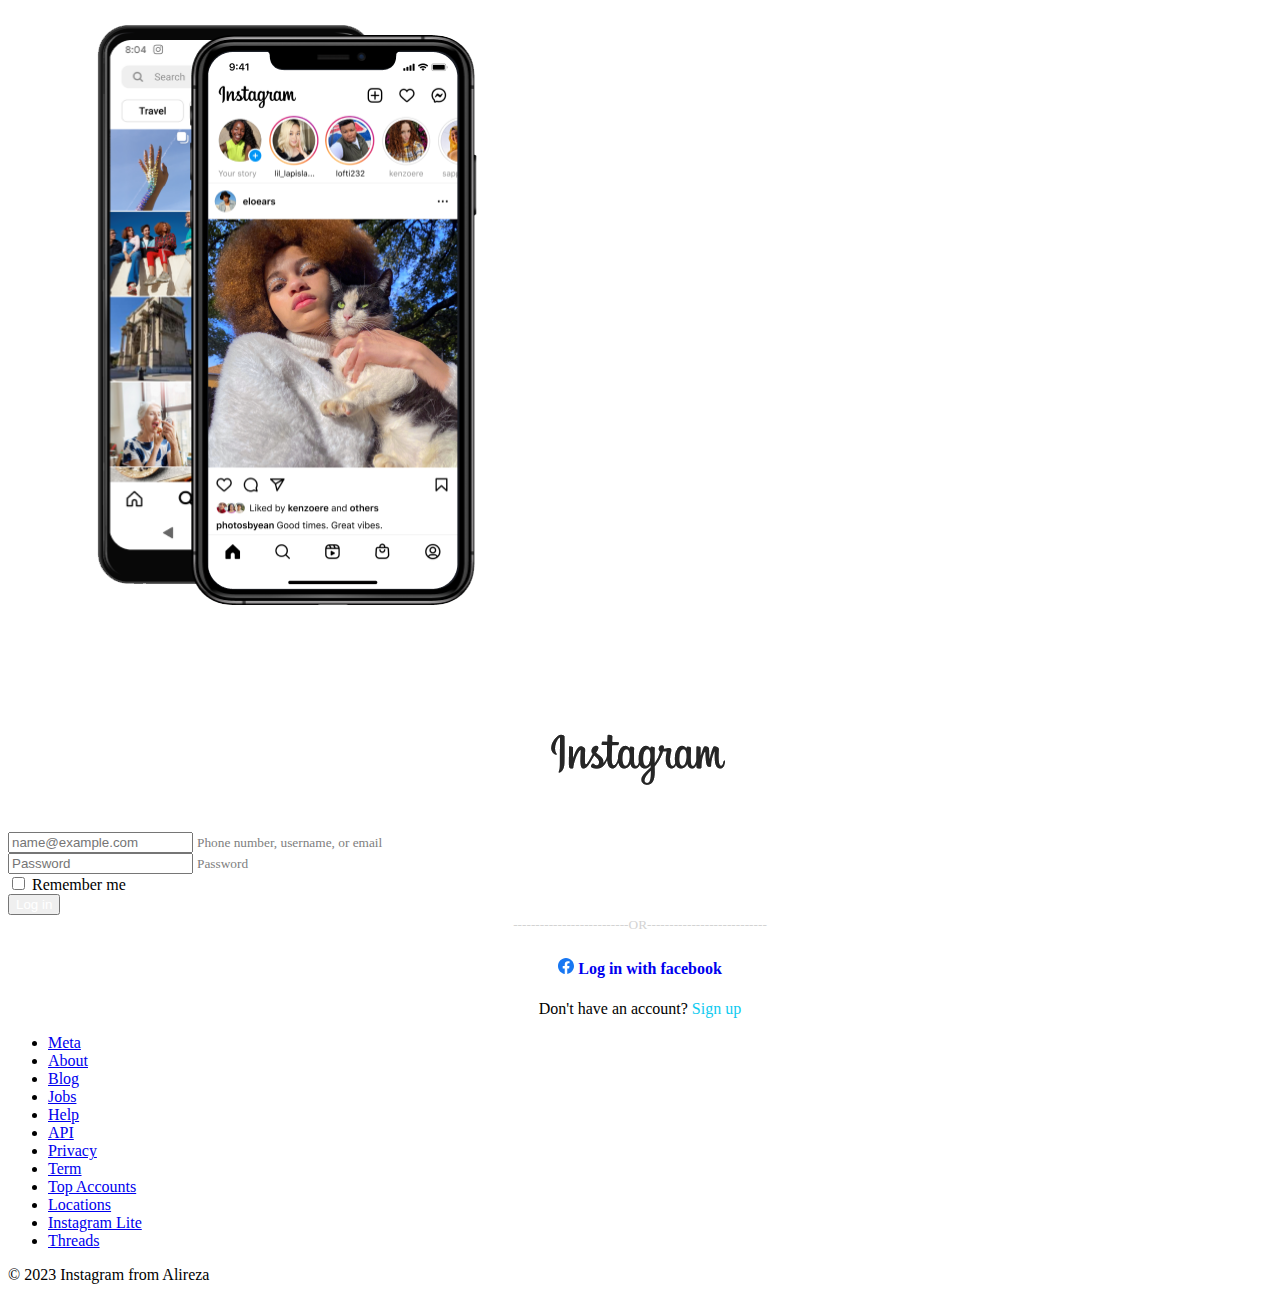
==== index.html @ 3467f6ea "Add files via upload" ====
<!DOCTYPE html>
<html lang="en">
    <head>
        <meta charset="UTF-8">
        <title>Instagram</title>
        <link href="https://cdn.jsdelivr.net/npm/bootstrap@5.3.1/dist/css/bootstrap.min.css" rel="stylesheet" integrity="sha384-4bw+/aepP/YC94hEpVNVgiZdgIC5+VKNBQNGCHeKRQN+PtmoHDEXuppvnDJzQIu9" crossorigin="anonymous">
        <link href="./css/style.css" rel="stylesheet" />
    </head>
    <body>
        <div class="container col-xl-10 col-xxl-8 px-4">
            <div class="row align-items-center g-lg-5 py-3">
                <div class="col-lg-6 text-center text-lg-start" id="instagram-app-image-div">
                    <img src="./assets/images/instagram-app-image.png" alt="instagram-app-image" />
                </div>
                <div class="col-md-10 mx-auto col-lg-6" id="form-div">
                    <form class="p-3 p-md-5 border rounded-3 mb-3 bg-body">
                        <div style="display: flex; justify-content: center;" class="mb-3">
                            <h1><a href="./index.html"><img src="./assets/images/instagram-logo.png" alt="instagram-logo" /></a></h1>
                        </div>
                        <div class="form-floating mb-3">
                            <input type="email" class="form-control" id="floatingInput" placeholder="name@example.com">
                            <label for="floatingInput" style="font-size: smaller; color: grey;">Phone number, username, or email</label>
                        </div>
                        <div class="form-floating mb-3">
                            <input type="password" class="form-control" id="floatingPassword" placeholder="Password">
                            <label for="floatingPassword" style="font-size: smaller; color: grey;">Password</label>
                        </div>
                        <div class="checkbox mb-3">
                            <label>
                            <input type="checkbox" value="remember-me"> Remember me</label>
                        </div>
                        <button class="w-100 btn btn-lg btn-info mb-2" style="color: white;" type="submit">Log in</button>
                        <div style="text-align: center;">
                            <div class="mb-3">
                                <small class="text-body-secondary" draggable="true" style="color: lightgray;">--------------------------OR---------------------------</small>
                            </div>
                            <div>
                                <h2><a href="https://www.facebook.com/" style="font-size: 1rem; text-decoration: none;"><img src="./assets/svg/facebook-icon.svg" alt="facebook-icon" /> Log in with facebook</a></h2>
                            </div>
                        </div>
                    </form>
                    <form class="p-1 border rounded-3 bg-body">
                        <div class="mt-3" style="text-align: center;">
                            <p>Don't have an account? <a href="./html/sign-up.html" style="color: #0dcaf0; text-decoration: none;">Sign up</a></p>
                        </div>
                    </form>
                </div>
            </div>
        </div>
        <div class="container">
            <footer>
              <ul class="nav justify-content-center pb-3">
                <li class="nav-item"><a href="https://about.meta.com/" class="nav-link px-2 text-body-secondary">Meta</a></li>
                <li class="nav-item"><a href="https://about.instagram.com/" class="nav-link px-2 text-body-secondary">About</a></li>
                <li class="nav-item"><a href="https://about.instagram.com/blog/" class="nav-link px-2 text-body-secondary">Blog</a></li>
                <li class="nav-item"><a href="https://www.instagram.com/about/jobs/" class="nav-link px-2 text-body-secondary">Jobs</a></li>
                <li class="nav-item"><a href="https://help.instagram.com/" class="nav-link px-2 text-body-secondary">Help</a></li>
                <li class="nav-item"><a href="https://developers.facebook.com/docs/instagram" class="nav-link px-2 text-body-secondary">API</a></li>
                <li class="nav-item"><a href="https://www.instagram.com/legal/privacy/" class="nav-link px-2 text-body-secondary">Privacy</a></li>
                <li class="nav-item"><a href="https://www.instagram.com/legal/terms/" class="nav-link px-2 text-body-secondary">Term</a></li>
                <li class="nav-item"><a href="https://www.instagram.com/directory/profiles/" class="nav-link px-2 text-body-secondary">Top Accounts</a></li>
                <li class="nav-item"><a href="https://www.instagram.com/explore/locations/" class="nav-link px-2 text-body-secondary">Locations</a></li>
                <li class="nav-item"><a href="https://www.instagram.com/web/lite/" class="nav-link px-2 text-body-secondary">Instagram Lite</a></li>
                <li class="nav-item"><a href="https://www.threads.net/" class="nav-link px-2 text-body-secondary">Threads</a></li>
              </ul>
              <p class="text-center text-body-secondary">© 2023 Instagram from Alireza</p>
            </footer>
        </div>
    </body>
    <script src="https://cdn.jsdelivr.net/npm/bootstrap@5.3.1/dist/js/bootstrap.bundle.min.js" integrity="sha384-HwwvtgBNo3bZJJLYd8oVXjrBZt8cqVSpeBNS5n7C8IVInixGAoxmnlMuBnhbgrkm" crossorigin="anonymous"></script>
</html>
---- css/style.css ----
#instagram-app-image-div {
    padding-left: 70px;
}
#form-div {
    margin-top: 70px !important;
}
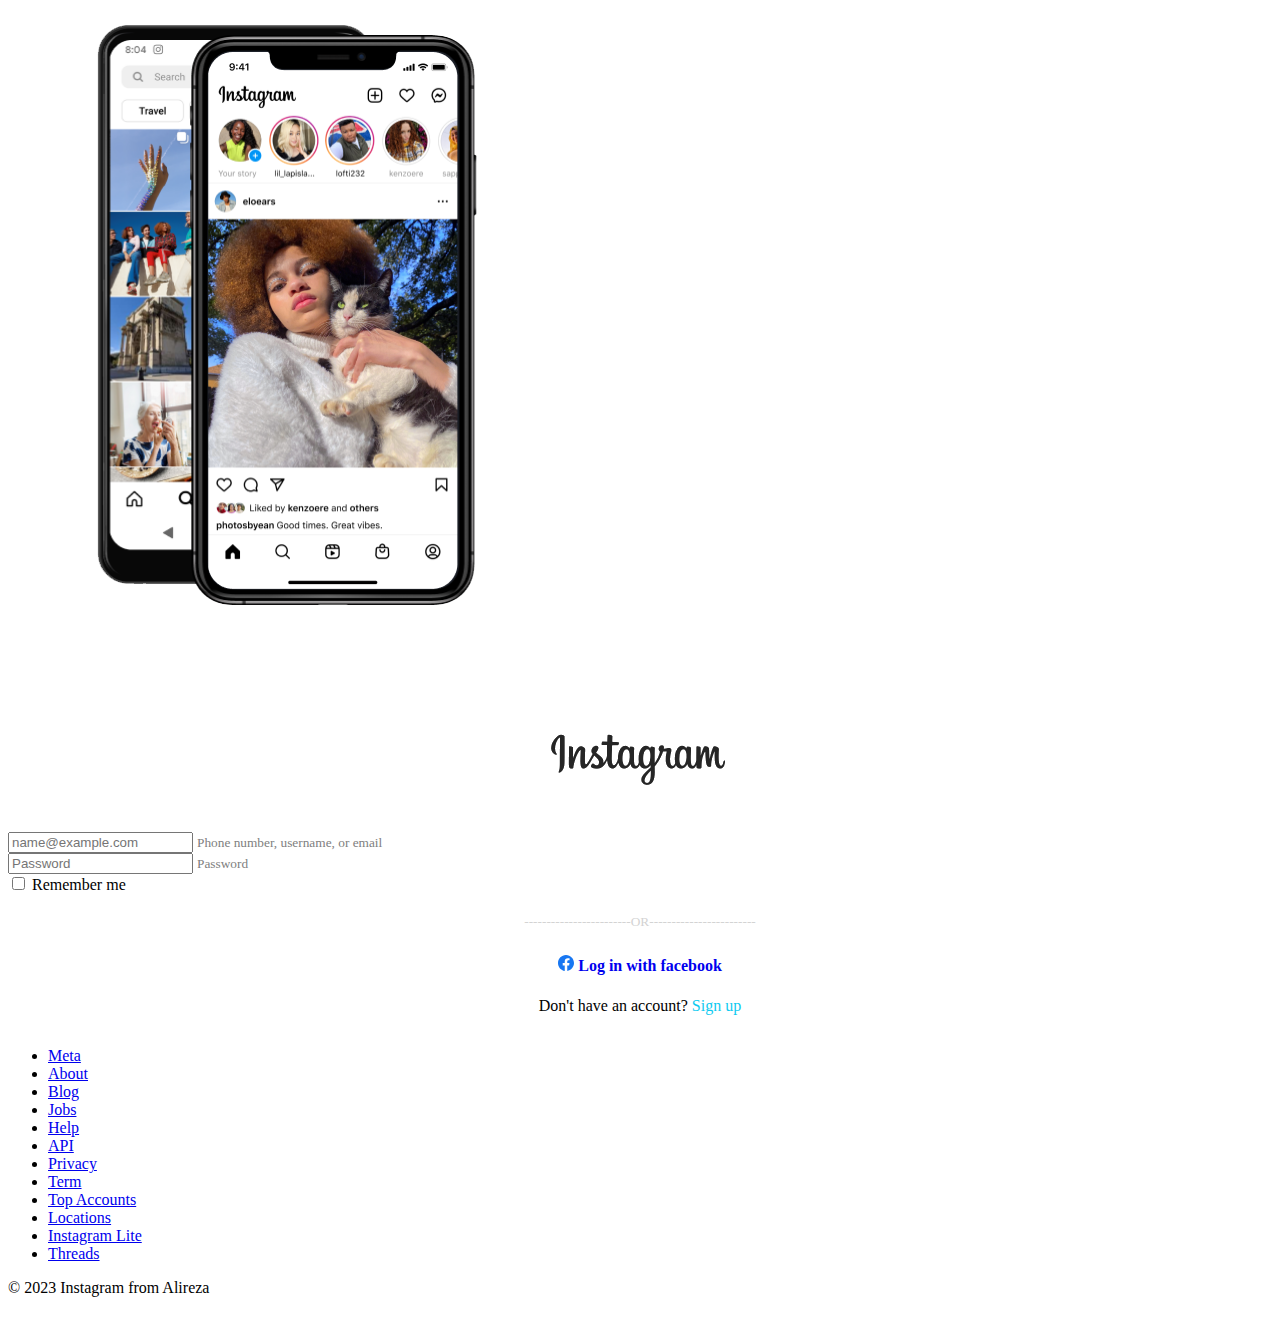
==== commit c3218f52: "Add files via upload" ====
--- a/index.html
+++ b/index.html
@@ -7,7 +7,7 @@
         <link href="./css/style.css" rel="stylesheet" />
     </head>
     <body>
-        <div class="container col-xl-10 col-xxl-8 px-4">
+        <div class="container col-xl-10 col-xxl-8 px-4" id="q-container">
             <div class="row align-items-center g-lg-5 py-3">
                 <div class="col-lg-6 text-center text-lg-start" id="instagram-app-image-div">
                     <img src="./assets/images/instagram-app-image.png" alt="instagram-app-image" />
@@ -29,10 +29,10 @@
                             <label>
                             <input type="checkbox" value="remember-me"> Remember me</label>
                         </div>
-                        <button class="w-100 btn btn-lg btn-info mb-2" style="color: white;" type="submit">Log in</button>
+                        <a class="w-100 btn btn-lg btn-info mb-2" href="./html/instagram.html" style="color: white;" type="submit">Log in</a>
                         <div style="text-align: center;">
                             <div class="mb-3">
-                                <small class="text-body-secondary" draggable="true" style="color: lightgray;">--------------------------OR---------------------------</small>
+                                <small class="text-body-secondary" draggable="true" style="color: lightgray;">------------------------OR------------------------</small>
                             </div>
                             <div>
                                 <h2><a href="https://www.facebook.com/" style="font-size: 1rem; text-decoration: none;"><img src="./assets/svg/facebook-icon.svg" alt="facebook-icon" /> Log in with facebook</a></h2>
@@ -47,7 +47,7 @@
                 </div>
             </div>
         </div>
-        <div class="container">
+        <div class="container" id="q-footer">
             <footer>
               <ul class="nav justify-content-center pb-3">
                 <li class="nav-item"><a href="https://about.meta.com/" class="nav-link px-2 text-body-secondary">Meta</a></li>
--- a/css/style.css
+++ b/css/style.css
@@ -1,6 +1,19 @@
-#instagram-app-image-div {
-    padding-left: 70px;
-}
 #form-div {
     margin-top: 70px !important;
 }
+@media (min-width: 992px) {
+    #instagram-app-image-div {
+        padding-left: 70px;
+    }
+}
+body{
+    min-height: 100vh;
+    display: flex;
+    flex-direction: column;
+}
+#q-footer {
+    margin-top: auto;
+}
+#q-container {
+    margin-top: auto;
+}
